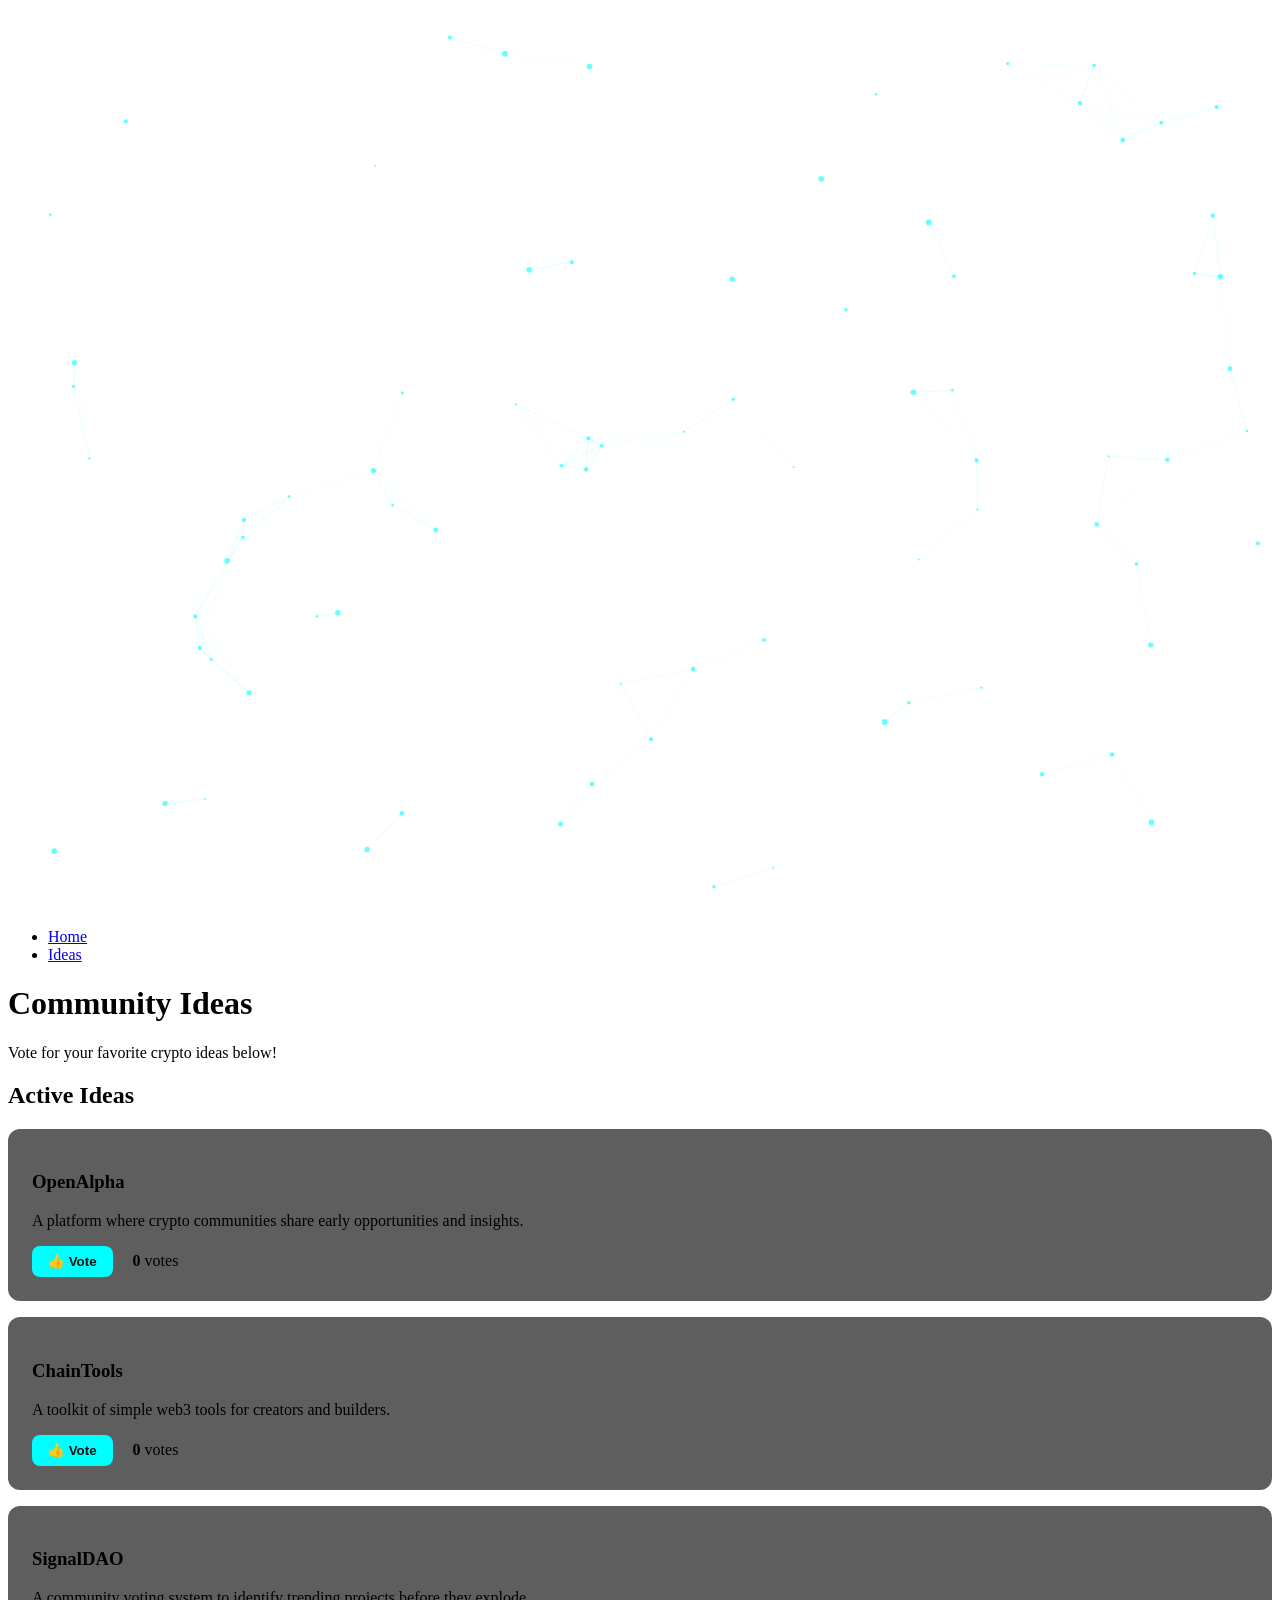
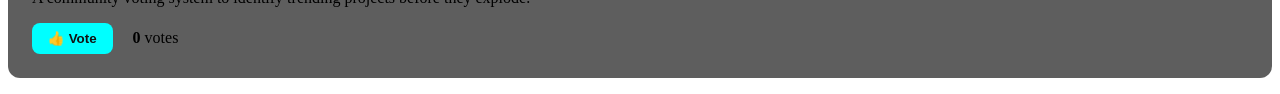
==== ideas.html @ b041acd5 "Add files via upload" ====
<!DOCTYPE html>
<html lang="en">
<head>
  <meta charset="UTF-8">
  <meta name="viewport" content="width=device-width, initial-scale=1.0">
  <title>GENESIS – Community Ideas</title>
  <link rel="stylesheet" href="style.css">
  <link href="https://fonts.googleapis.com/css2?family=Inter:wght@400;600;700&display=swap" rel="stylesheet">
</head>
<body>

  <!-- Partículas de fondo -->
  <canvas id="particle-canvas"></canvas>

  <!-- NAVIGATION -->
  <nav>
    <ul>
      <li><a href="index.html">Home</a></li>
      <li><a href="ideas.html">Ideas</a></li>
    </ul>
  </nav>

  <!-- HERO -->
  <header id="hero">
    <h1>Community Ideas</h1>
    <p class="subheadline">Vote for your favorite crypto ideas below!</p>
  </header>

  <!-- IDEAS LIST -->
  <section id="ideas" class="fade-in">
    <h2>Active Ideas</h2>

    <div class="idea" data-id="openalpha">
      <h3>OpenAlpha</h3>
      <p>A platform where crypto communities share early opportunities and insights.</p>
      <button class="vote-btn">👍 Vote</button>
      <span class="vote-count">0</span> votes
    </div>

    <div class="idea" data-id="chaintools">
      <h3>ChainTools</h3>
      <p>A toolkit of simple web3 tools for creators and builders.</p>
      <button class="vote-btn">👍 Vote</button>
      <span class="vote-count">0</span> votes
    </div>

    <div class="idea" data-id="signaldao">
      <h3>SignalDAO</h3>
      <p>A community voting system to identify trending projects before they explode.</p>
      <button class="vote-btn">👍 Vote</button>
      <span class="vote-count">0</span> votes
    </div>

  </section>

  <!-- Script de votos -->
  <script>
    const ideas = document.querySelectorAll('.idea');
    ideas.forEach(idea => {
      const id = idea.dataset.id;
      const countSpan = idea.querySelector('.vote-count');
      const stored = localStorage.getItem('votes_' + id) || 0;
      countSpan.textContent = stored;

      const btn = idea.querySelector('.vote-btn');
      btn.addEventListener('click', () => {
        let votes = parseInt(localStorage.getItem('votes_' + id) || 0);
        votes += 1;
        localStorage.setItem('votes_' + id, votes);
        countSpan.textContent = votes;
      });
    });
  </script>

  <!-- Fade-in -->
  <script>
    const faders = document.querySelectorAll('.fade-in');
    if ('IntersectionObserver' in window) {
      const appearOnScroll = new IntersectionObserver((entries, observer) => {
        entries.forEach(entry => {
          if(entry.isIntersecting) {
            entry.target.classList.add('appear');
            observer.unobserve(entry.target);
          }
        });
      }, { threshold: 0.1 });
      faders.forEach(fader => appearOnScroll.observe(fader));
    } else {
      faders.forEach(fader => faders.classList.add('appear'));
    }
  </script>

  <!-- Partículas de fondo -->
  <script>
    const canvas = document.getElementById('particle-canvas');
    const ctx = canvas.getContext('2d');

    let particles = [];
    const count = 80;

    function resizeCanvas() {
      canvas.width = window.innerWidth;
      canvas.height = window.innerHeight;
    }
    window.addEventListener('resize', resizeCanvas);
    resizeCanvas();

    for (let i=0; i<count; i++) {
      particles.push({
        x: Math.random()*canvas.width,
        y: Math.random()*canvas.height,
        r: Math.random()*2 + 1,
        dx: (Math.random()-0.5)*0.5,
        dy: (Math.random()-0.5)*0.5
      });
    }

    function animate() {
      ctx.clearRect(0,0,canvas.width,canvas.height);

      particles.forEach(p => {
        ctx.beginPath();
        ctx.arc(p.x,p.y,p.r,0,Math.PI*2);
        ctx.fillStyle = 'rgba(0,255,255,0.6)';
        ctx.fill();
      });

      for(let i=0; i<count; i++) {
        for(let j=i+1; j<count; j++) {
          const p1 = particles[i];
          const p2 = particles[j];
          const dist = Math.hypot(p1.x-p2.x, p1.y-p2.y);
          if(dist < 120) {
            ctx.strokeStyle = 'rgba(0,255,255,'+(0.2*(1-dist/120))+')';
            ctx.lineWidth = 1;
            ctx.beginPath();
            ctx.moveTo(p1.x,p1.y);
            ctx.lineTo(p2.x,p2.y);
            ctx.stroke();
          }
        }
      }

      particles.forEach(p=>{
        p.x += p.dx;
        p.y += p.dy;
        if(p.x<0||p.x>canvas.width) p.dx*=-1;
        if(p.y<0||p.y>canvas.height) p.dy*=-1;
      });

      requestAnimationFrame(animate);
    }

    animate();
  </script>

</body>
</html>
---- style.css ----
/* IDEAS PAGE */
.idea {
  background: rgba(26,26,26,0.7);
  padding: 1.5rem;
  margin: 1rem 0;
  border-radius: 12px;
  transition: transform 0.3s;
}
.idea:hover { transform: translateY(-5px); }

.vote-btn {
  padding: 0.5rem 1rem;
  margin-right: 1rem;
  background: #00ffff;
  color: #111;
  border: none;
  border-radius: 8px;
  font-weight: 700;
  cursor: pointer;
  transition: all 0.3s;
}
.vote-btn:hover { background: #00cccc; color: #fff; }
.vote-count { font-weight: 600; }
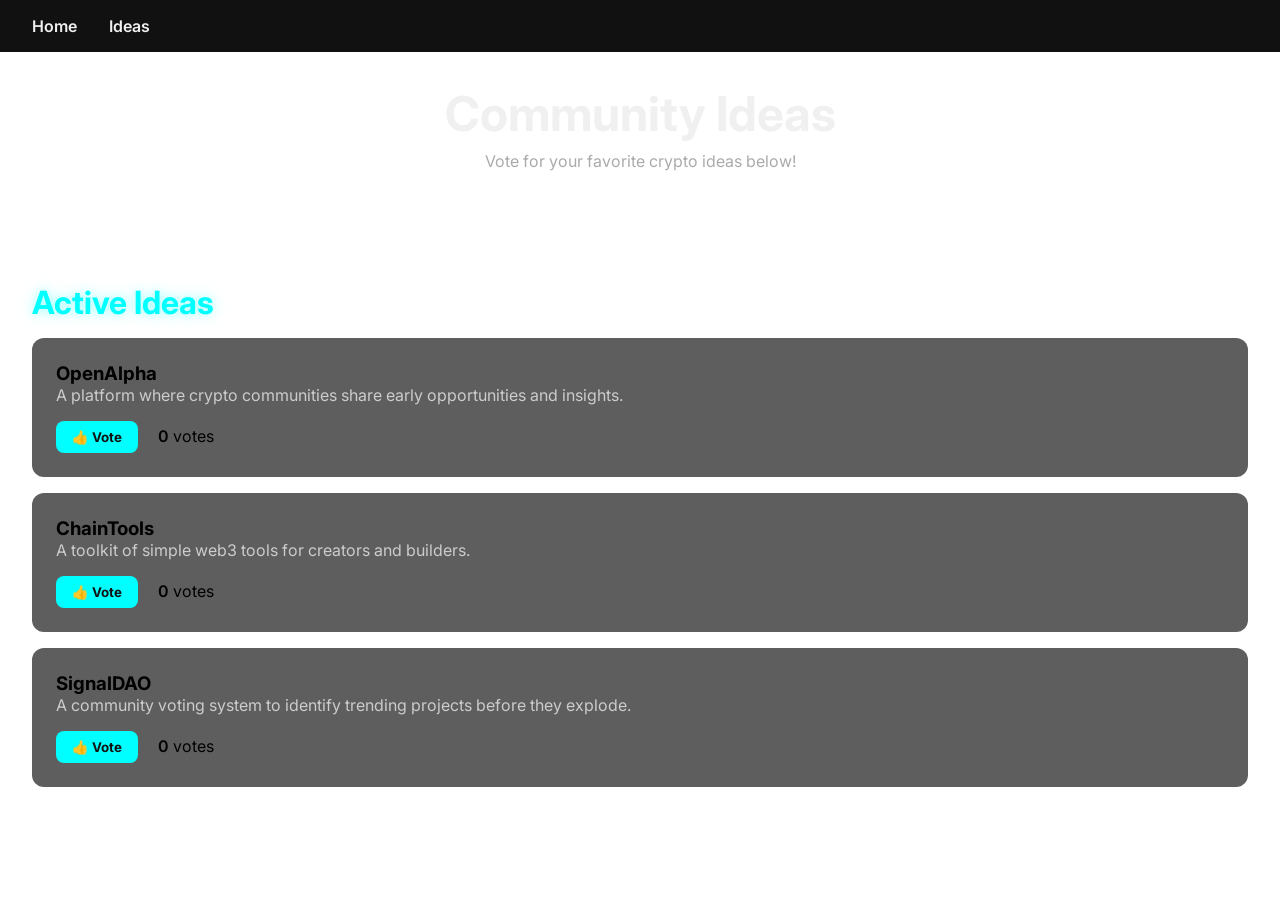
==== commit a9d67553: "Add files via upload" ====
--- a/ideas.html
+++ b/ideas.html
@@ -8,9 +8,6 @@
   <link href="https://fonts.googleapis.com/css2?family=Inter:wght@400;600;700&display=swap" rel="stylesheet">
 </head>
 <body>
-
-  <!-- Partículas de fondo -->
-  <canvas id="particle-canvas"></canvas>
 
   <!-- NAVIGATION -->
   <nav>
@@ -90,69 +87,5 @@
     }
   </script>
 
-  <!-- Partículas de fondo -->
-  <script>
-    const canvas = document.getElementById('particle-canvas');
-    const ctx = canvas.getContext('2d');
-
-    let particles = [];
-    const count = 80;
-
-    function resizeCanvas() {
-      canvas.width = window.innerWidth;
-      canvas.height = window.innerHeight;
-    }
-    window.addEventListener('resize', resizeCanvas);
-    resizeCanvas();
-
-    for (let i=0; i<count; i++) {
-      particles.push({
-        x: Math.random()*canvas.width,
-        y: Math.random()*canvas.height,
-        r: Math.random()*2 + 1,
-        dx: (Math.random()-0.5)*0.5,
-        dy: (Math.random()-0.5)*0.5
-      });
-    }
-
-    function animate() {
-      ctx.clearRect(0,0,canvas.width,canvas.height);
-
-      particles.forEach(p => {
-        ctx.beginPath();
-        ctx.arc(p.x,p.y,p.r,0,Math.PI*2);
-        ctx.fillStyle = 'rgba(0,255,255,0.6)';
-        ctx.fill();
-      });
-
-      for(let i=0; i<count; i++) {
-        for(let j=i+1; j<count; j++) {
-          const p1 = particles[i];
-          const p2 = particles[j];
-          const dist = Math.hypot(p1.x-p2.x, p1.y-p2.y);
-          if(dist < 120) {
-            ctx.strokeStyle = 'rgba(0,255,255,'+(0.2*(1-dist/120))+')';
-            ctx.lineWidth = 1;
-            ctx.beginPath();
-            ctx.moveTo(p1.x,p1.y);
-            ctx.lineTo(p2.x,p2.y);
-            ctx.stroke();
-          }
-        }
-      }
-
-      particles.forEach(p=>{
-        p.x += p.dx;
-        p.y += p.dy;
-        if(p.x<0||p.x>canvas.width) p.dx*=-1;
-        if(p.y<0||p.y>canvas.height) p.dy*=-1;
-      });
-
-      requestAnimationFrame(animate);
-    }
-
-    animate();
-  </script>
-
 </body>
 </html>
--- a/style.css
+++ b/style.css
@@ -1,4 +1,125 @@
-/* IDEAS PAGE */
+/* ------------------ RESET BÁSICO ------------------ */
+* {
+  margin: 0;
+  padding: 0;
+  box-sizing: border-box;
+  font-family: 'Inter', sans-serif;
+}
+
+/* ------------------ CANVAS DE PARTÍCULAS ------------------ */
+#particle-canvas {
+  position: fixed;
+  top: 0;
+  left: 0;
+  width: 100%;
+  height: 100%;
+  z-index: -1;
+  pointer-events: none;
+}
+
+/* ------------------ NAVIGATION ------------------ */
+nav {
+  background: #111;
+  padding: 1rem 2rem;
+  position: sticky;
+  top: 0;
+  z-index: 100;
+}
+nav ul {
+  display: flex;
+  list-style: none;
+  gap: 2rem;
+}
+nav ul li a {
+  color: #f0f0f0;
+  text-decoration: none;
+  font-weight: 600;
+  transition: color 0.3s;
+}
+nav ul li a:hover {
+  color: #00ffff;
+}
+
+/* ------------------ HERO ------------------ */
+#hero {
+  text-align: center;
+  padding: 2rem;
+  color: #f0f0f0;
+}
+#hero h1 {
+  font-size: 3rem;
+  margin-bottom: 0.5rem;
+}
+#hero .slogan {
+  font-weight: 600;
+  font-size: 1.5rem;
+  margin-bottom: 0.5rem;
+}
+#hero .subheadline {
+  font-size: 1rem;
+  color: #aaa;
+  margin-bottom: 1rem;
+}
+#hero .logo {
+  max-width: 150px;
+  margin-bottom: 1rem;
+}
+
+/* ------------------ SECCIONES ------------------ */
+section {
+  padding: 4rem 2rem;
+  opacity: 0;
+  transform: translateY(20px);
+  transition: all 1s ease-out;
+}
+section.appear {
+  opacity: 1;
+  transform: translateY(0);
+}
+section h2 {
+  font-size: 2rem;
+  margin-bottom: 1rem;
+  color: #00ffff;
+  text-shadow: 0 0 10px #00ffff50, 0 0 20px #00ffff30;
+}
+section p {
+  font-size: 1rem;
+  margin-bottom: 1rem;
+  color: #ccc;
+}
+
+/* ------------------ PROJECTS ------------------ */
+.project {
+  background: rgba(26,26,26,0.7);
+  padding: 1.5rem;
+  margin: 1rem 0;
+  border-radius: 12px;
+  transition: transform 0.3s;
+}
+.project:hover {
+  transform: translateY(-5px);
+}
+
+/* ------------------ BUTTONS ------------------ */
+.button {
+  display: inline-block;
+  padding: 0.8rem 2rem;
+  background: #00ffff;
+  color: #111;
+  text-decoration: none;
+  font-weight: 700;
+  border-radius: 8px;
+  transition: all 0.3s;
+}
+.button:hover {
+  background: #00cccc;
+  color: #fff;
+}
+.buttons a {
+  margin-right: 1rem;
+}
+
+/* ------------------ IDEAS PAGE ------------------ */
 .idea {
   background: rgba(26,26,26,0.7);
   padding: 1.5rem;
@@ -6,7 +127,9 @@
   border-radius: 12px;
   transition: transform 0.3s;
 }
-.idea:hover { transform: translateY(-5px); }
+.idea:hover {
+  transform: translateY(-5px);
+}
 
 .vote-btn {
   padding: 0.5rem 1rem;
@@ -19,5 +142,25 @@
   cursor: pointer;
   transition: all 0.3s;
 }
-.vote-btn:hover { background: #00cccc; color: #fff; }
-.vote-count { font-weight: 600; }+.vote-btn:hover {
+  background: #00cccc;
+  color: #fff;
+}
+
+.vote-count {
+  font-weight: 600;
+}
+
+/* ------------------ MEDIA QUERIES ------------------ */
+@media (max-width: 768px) {
+  nav ul {
+    flex-direction: column;
+    gap: 1rem;
+  }
+  #hero h1 {
+    font-size: 2.5rem;
+  }
+  #hero .slogan {
+    font-size: 1.2rem;
+  }
+}
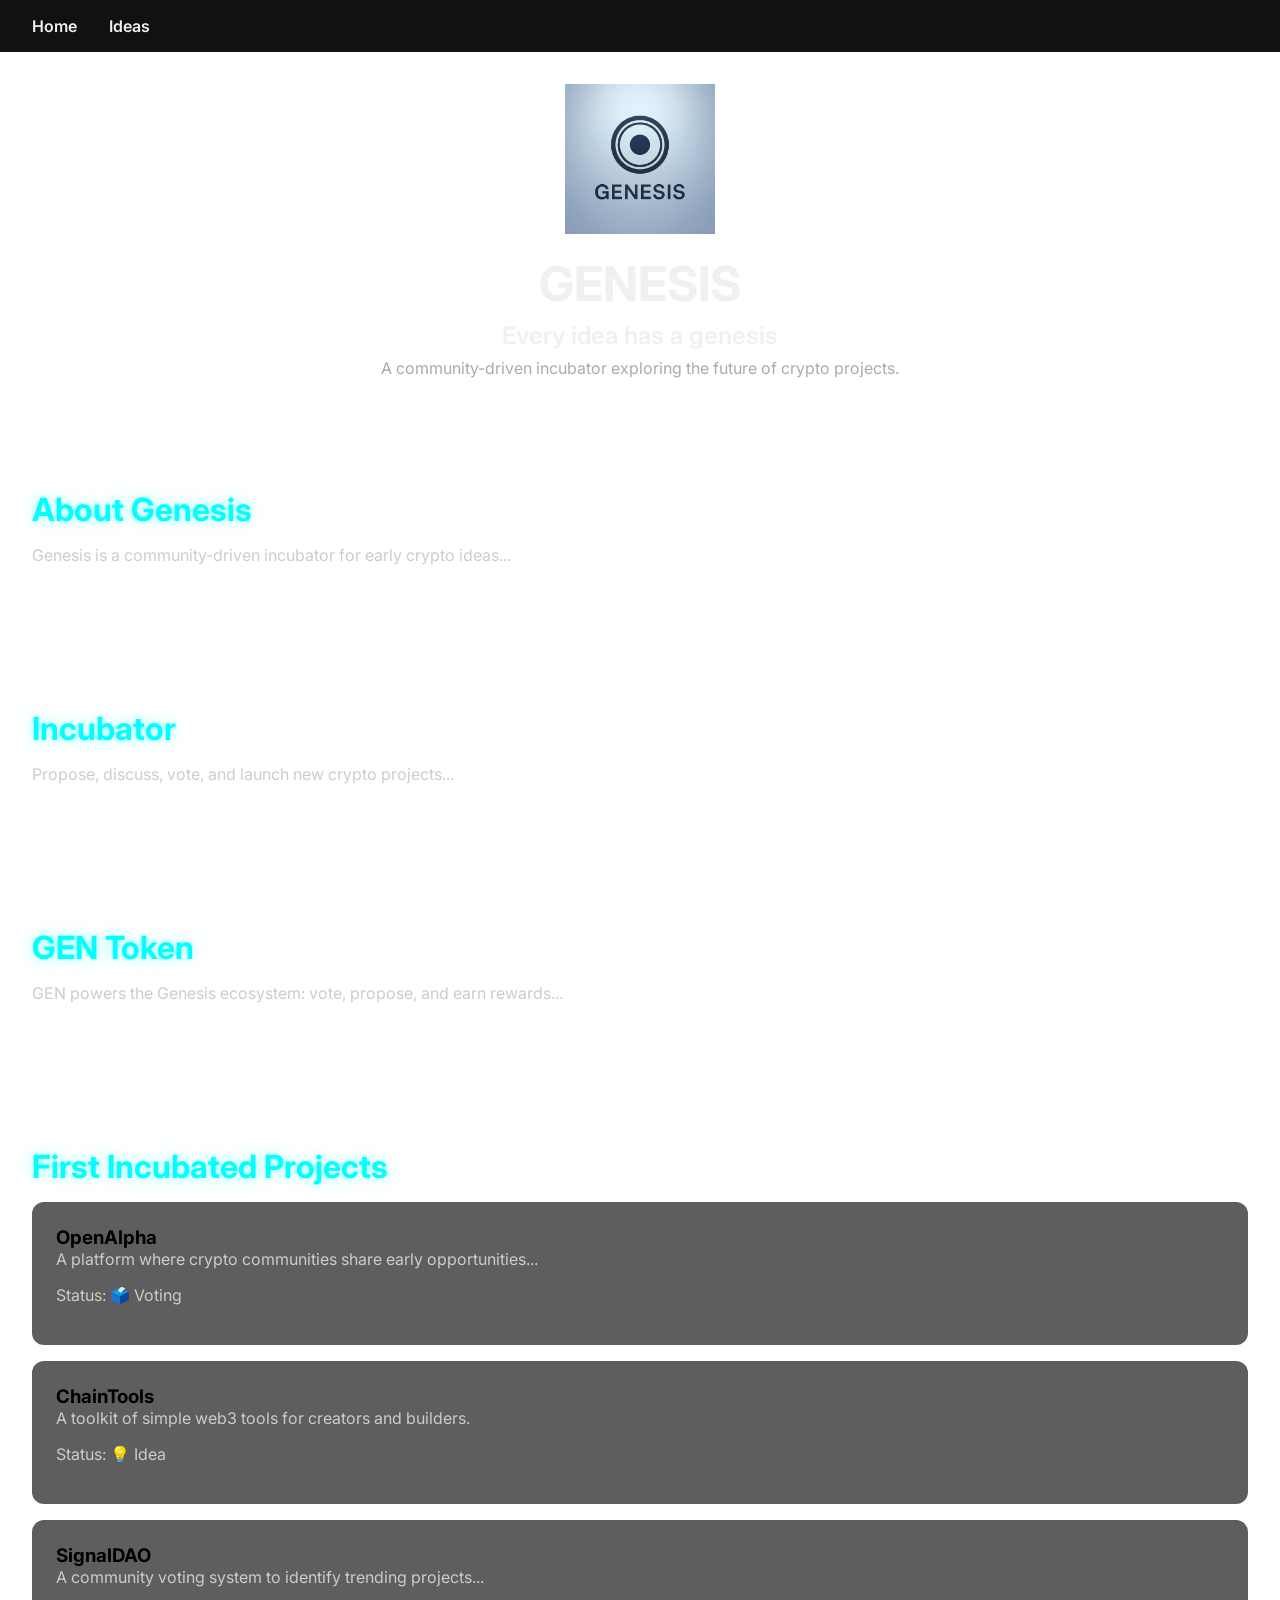
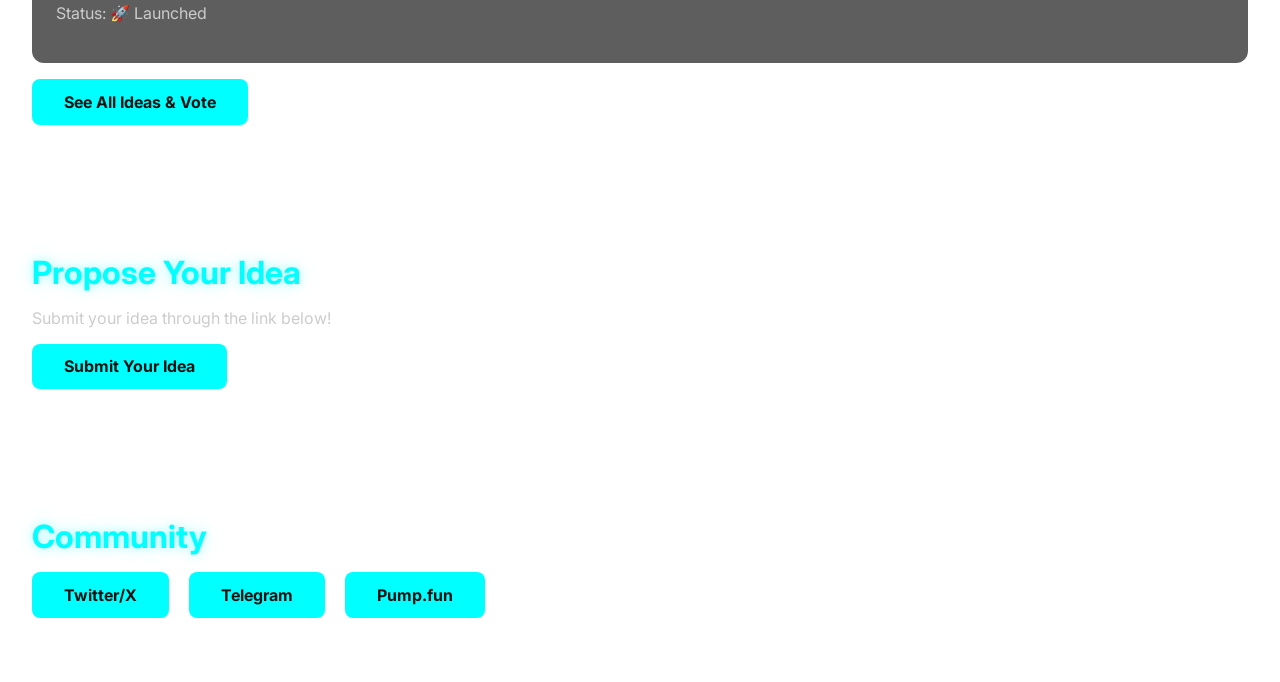
==== commit a9225101: "Add files via upload" ====
--- a/ideas.html
+++ b/ideas.html
@@ -3,7 +3,7 @@
 <head>
   <meta charset="UTF-8">
   <meta name="viewport" content="width=device-width, initial-scale=1.0">
-  <title>GENESIS – Community Ideas</title>
+  <title>GENESIS</title>
   <link rel="stylesheet" href="style.css">
   <link href="https://fonts.googleapis.com/css2?family=Inter:wght@400;600;700&display=swap" rel="stylesheet">
 </head>
@@ -19,57 +19,66 @@
 
   <!-- HERO -->
   <header id="hero">
-    <h1>Community Ideas</h1>
-    <p class="subheadline">Vote for your favorite crypto ideas below!</p>
+    <img src="images/genesis_logo.png" alt="GENESIS Logo" class="logo">
+    <h1>GENESIS</h1>
+    <p class="slogan">Every idea has a genesis</p>
+    <p class="subheadline">A community-driven incubator exploring the future of crypto projects.</p>
   </header>
 
-  <!-- IDEAS LIST -->
-  <section id="ideas" class="fade-in">
-    <h2>Active Ideas</h2>
+  <!-- SECCIONES -->
+  <section id="about" class="fade-in">
+    <h2>About Genesis</h2>
+    <p>Genesis is a community-driven incubator for early crypto ideas...</p>
+  </section>
 
-    <div class="idea" data-id="openalpha">
+  <section id="incubator" class="fade-in">
+    <h2>Incubator</h2>
+    <p>Propose, discuss, vote, and launch new crypto projects...</p>
+  </section>
+
+  <section id="token" class="fade-in">
+    <h2>GEN Token</h2>
+    <p>GEN powers the Genesis ecosystem: vote, propose, and earn rewards...</p>
+  </section>
+
+  <section id="projects" class="fade-in">
+    <h2>First Incubated Projects</h2>
+    <div class="project">
       <h3>OpenAlpha</h3>
-      <p>A platform where crypto communities share early opportunities and insights.</p>
-      <button class="vote-btn">👍 Vote</button>
-      <span class="vote-count">0</span> votes
+      <p>A platform where crypto communities share early opportunities...</p>
+      <p>Status: 🗳️ Voting</p>
     </div>
-
-    <div class="idea" data-id="chaintools">
+    <div class="project">
       <h3>ChainTools</h3>
       <p>A toolkit of simple web3 tools for creators and builders.</p>
-      <button class="vote-btn">👍 Vote</button>
-      <span class="vote-count">0</span> votes
+      <p>Status: 💡 Idea</p>
     </div>
-
-    <div class="idea" data-id="signaldao">
+    <div class="project">
       <h3>SignalDAO</h3>
-      <p>A community voting system to identify trending projects before they explode.</p>
-      <button class="vote-btn">👍 Vote</button>
-      <span class="vote-count">0</span> votes
+      <p>A community voting system to identify trending projects...</p>
+      <p>Status: 🚀 Launched</p>
     </div>
-
+    <a href="ideas.html" class="button">See All Ideas & Vote</a>
   </section>
 
-  <!-- Script de votos -->
-  <script>
-    const ideas = document.querySelectorAll('.idea');
-    ideas.forEach(idea => {
-      const id = idea.dataset.id;
-      const countSpan = idea.querySelector('.vote-count');
-      const stored = localStorage.getItem('votes_' + id) || 0;
-      countSpan.textContent = stored;
+  <section id="propose" class="fade-in">
+    <h2>Propose Your Idea</h2>
+    <p>Submit your idea through the link below!</p>
+    <div class="form-container">
+      <a href="https://docs.google.com/forms/d/e/1FAIpQLSd36ym_ZU7Zngx3K0SfoXg7rkZ2U3Bpo2gOgF9W4e9AmagcFA/viewform?usp=sf_link" target="_blank" class="button">Submit Your Idea</a>
+    </div>
+  </section>
 
-      const btn = idea.querySelector('.vote-btn');
-      btn.addEventListener('click', () => {
-        let votes = parseInt(localStorage.getItem('votes_' + id) || 0);
-        votes += 1;
-        localStorage.setItem('votes_' + id, votes);
-        countSpan.textContent = votes;
-      });
-    });
-  </script>
+  <section id="community" class="fade-in">
+    <h2>Community</h2>
+    <div class="buttons">
+      <a href="https://twitter.com/genesisdao" target="_blank" class="button">Twitter/X</a>
+      <a href="https://t.me/genesisdao" target="_blank" class="button">Telegram</a>
+      <a href="https://pump.fun" target="_blank" class="button">Pump.fun</a>
+    </div>
+  </section>
 
-  <!-- Fade-in -->
+  <!-- Fade-in script -->
   <script>
     const faders = document.querySelectorAll('.fade-in');
     if ('IntersectionObserver' in window) {
@@ -82,9 +91,7 @@
         });
       }, { threshold: 0.1 });
       faders.forEach(fader => appearOnScroll.observe(fader));
-    } else {
-      faders.forEach(fader => faders.classList.add('appear'));
-    }
+    } else { faders.forEach(fader => faders.classList.add('appear')); }
   </script>
 
 </body>
--- a/style.css
+++ b/style.css
@@ -1,166 +1,50 @@
-/* ------------------ RESET BÁSICO ------------------ */
-* {
-  margin: 0;
-  padding: 0;
-  box-sizing: border-box;
-  font-family: 'Inter', sans-serif;
-}
-
-/* ------------------ CANVAS DE PARTÍCULAS ------------------ */
-#particle-canvas {
-  position: fixed;
-  top: 0;
-  left: 0;
-  width: 100%;
-  height: 100%;
-  z-index: -1;
-  pointer-events: none;
-}
+/* ------------------ RESET ------------------ */
+* { margin:0; padding:0; box-sizing:border-box; font-family:'Inter',sans-serif; }
 
 /* ------------------ NAVIGATION ------------------ */
 nav {
-  background: #111;
-  padding: 1rem 2rem;
-  position: sticky;
-  top: 0;
-  z-index: 100;
+  background:#111;
+  padding:1rem 2rem;
+  position:sticky;
+  top:0;
+  z-index:100;
 }
-nav ul {
-  display: flex;
-  list-style: none;
-  gap: 2rem;
-}
-nav ul li a {
-  color: #f0f0f0;
-  text-decoration: none;
-  font-weight: 600;
-  transition: color 0.3s;
-}
-nav ul li a:hover {
-  color: #00ffff;
-}
+nav ul { display:flex; list-style:none; gap:2rem; }
+nav ul li a { color:#f0f0f0; text-decoration:none; font-weight:600; transition: color 0.3s; }
+nav ul li a:hover { color:#00ffff; }
 
 /* ------------------ HERO ------------------ */
-#hero {
-  text-align: center;
-  padding: 2rem;
-  color: #f0f0f0;
-}
-#hero h1 {
-  font-size: 3rem;
-  margin-bottom: 0.5rem;
-}
-#hero .slogan {
-  font-weight: 600;
-  font-size: 1.5rem;
-  margin-bottom: 0.5rem;
-}
-#hero .subheadline {
-  font-size: 1rem;
-  color: #aaa;
-  margin-bottom: 1rem;
-}
-#hero .logo {
-  max-width: 150px;
-  margin-bottom: 1rem;
-}
+#hero { text-align:center; padding:2rem; color:#f0f0f0; }
+#hero h1 { font-size:3rem; margin-bottom:0.5rem; }
+#hero .slogan { font-weight:600; font-size:1.5rem; margin-bottom:0.5rem; }
+#hero .subheadline { font-size:1rem; color:#aaa; margin-bottom:1rem; }
+#hero .logo { max-width:150px; margin-bottom:1rem; }
 
 /* ------------------ SECCIONES ------------------ */
-section {
-  padding: 4rem 2rem;
-  opacity: 0;
-  transform: translateY(20px);
-  transition: all 1s ease-out;
-}
-section.appear {
-  opacity: 1;
-  transform: translateY(0);
-}
-section h2 {
-  font-size: 2rem;
-  margin-bottom: 1rem;
-  color: #00ffff;
-  text-shadow: 0 0 10px #00ffff50, 0 0 20px #00ffff30;
-}
-section p {
-  font-size: 1rem;
-  margin-bottom: 1rem;
-  color: #ccc;
-}
+section { padding:4rem 2rem; opacity:0; transform:translateY(20px); transition:all 1s ease-out; }
+section.appear { opacity:1; transform:translateY(0); }
+section h2 { font-size:2rem; margin-bottom:1rem; color:#00ffff; text-shadow:0 0 10px #00ffff50,0 0 20px #00ffff30; }
+section p { font-size:1rem; margin-bottom:1rem; color:#ccc; }
 
 /* ------------------ PROJECTS ------------------ */
-.project {
-  background: rgba(26,26,26,0.7);
-  padding: 1.5rem;
-  margin: 1rem 0;
-  border-radius: 12px;
-  transition: transform 0.3s;
-}
-.project:hover {
-  transform: translateY(-5px);
-}
+.project { background:rgba(26,26,26,0.7); padding:1.5rem; margin:1rem 0; border-radius:12px; transition: transform 0.3s; }
+.project:hover { transform: translateY(-5px); }
 
 /* ------------------ BUTTONS ------------------ */
-.button {
-  display: inline-block;
-  padding: 0.8rem 2rem;
-  background: #00ffff;
-  color: #111;
-  text-decoration: none;
-  font-weight: 700;
-  border-radius: 8px;
-  transition: all 0.3s;
-}
-.button:hover {
-  background: #00cccc;
-  color: #fff;
-}
-.buttons a {
-  margin-right: 1rem;
-}
+.button { display:inline-block; padding:0.8rem 2rem; background:#00ffff; color:#111; text-decoration:none; font-weight:700; border-radius:8px; transition: all 0.3s; }
+.button:hover { background:#00cccc; color:#fff; }
+.buttons a { margin-right:1rem; }
 
 /* ------------------ IDEAS PAGE ------------------ */
-.idea {
-  background: rgba(26,26,26,0.7);
-  padding: 1.5rem;
-  margin: 1rem 0;
-  border-radius: 12px;
-  transition: transform 0.3s;
-}
-.idea:hover {
-  transform: translateY(-5px);
-}
-
-.vote-btn {
-  padding: 0.5rem 1rem;
-  margin-right: 1rem;
-  background: #00ffff;
-  color: #111;
-  border: none;
-  border-radius: 8px;
-  font-weight: 700;
-  cursor: pointer;
-  transition: all 0.3s;
-}
-.vote-btn:hover {
-  background: #00cccc;
-  color: #fff;
-}
-
-.vote-count {
-  font-weight: 600;
-}
+.idea { background:rgba(26,26,26,0.7); padding:1.5rem; margin:1rem 0; border-radius:12px; transition: transform 0.3s; }
+.idea:hover { transform:translateY(-5px); }
+.vote-btn { padding:0.5rem 1rem; margin-right:1rem; background:#00ffff; color:#111; border:none; border-radius:8px; font-weight:700; cursor:pointer; transition:all 0.3s; }
+.vote-btn:hover { background:#00cccc; color:#fff; }
+.vote-count { font-weight:600; }
 
 /* ------------------ MEDIA QUERIES ------------------ */
-@media (max-width: 768px) {
-  nav ul {
-    flex-direction: column;
-    gap: 1rem;
-  }
-  #hero h1 {
-    font-size: 2.5rem;
-  }
-  #hero .slogan {
-    font-size: 1.2rem;
-  }
+@media (max-width:768px) {
+  nav ul { flex-direction:column; gap:1rem; }
+  #hero h1 { font-size:2.5rem; }
+  #hero .slogan { font-size:1.2rem; }
 }
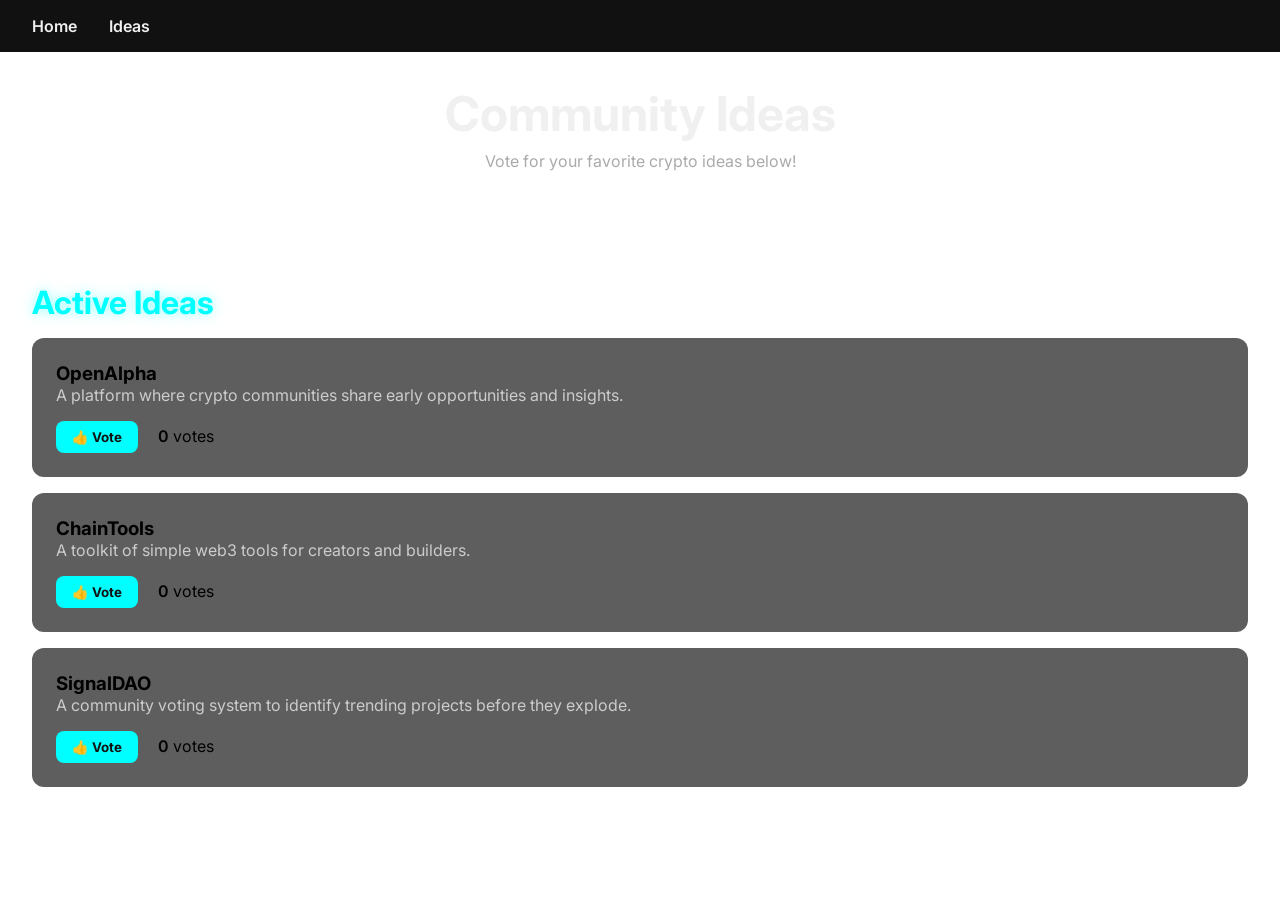
==== commit 07609153: "Add files via upload" ====
--- a/ideas.html
+++ b/ideas.html
@@ -3,7 +3,7 @@
 <head>
   <meta charset="UTF-8">
   <meta name="viewport" content="width=device-width, initial-scale=1.0">
-  <title>GENESIS</title>
+  <title>GENESIS – Community Ideas</title>
   <link rel="stylesheet" href="style.css">
   <link href="https://fonts.googleapis.com/css2?family=Inter:wght@400;600;700&display=swap" rel="stylesheet">
 </head>
@@ -19,66 +19,57 @@
 
   <!-- HERO -->
   <header id="hero">
-    <img src="images/genesis_logo.png" alt="GENESIS Logo" class="logo">
-    <h1>GENESIS</h1>
-    <p class="slogan">Every idea has a genesis</p>
-    <p class="subheadline">A community-driven incubator exploring the future of crypto projects.</p>
+    <h1>Community Ideas</h1>
+    <p class="subheadline">Vote for your favorite crypto ideas below!</p>
   </header>
 
-  <!-- SECCIONES -->
-  <section id="about" class="fade-in">
-    <h2>About Genesis</h2>
-    <p>Genesis is a community-driven incubator for early crypto ideas...</p>
+  <!-- IDEAS LIST -->
+  <section id="ideas" class="fade-in">
+    <h2>Active Ideas</h2>
+
+    <div class="idea" data-id="openalpha">
+      <h3>OpenAlpha</h3>
+      <p>A platform where crypto communities share early opportunities and insights.</p>
+      <button class="vote-btn">👍 Vote</button>
+      <span class="vote-count">0</span> votes
+    </div>
+
+    <div class="idea" data-id="chaintools">
+      <h3>ChainTools</h3>
+      <p>A toolkit of simple web3 tools for creators and builders.</p>
+      <button class="vote-btn">👍 Vote</button>
+      <span class="vote-count">0</span> votes
+    </div>
+
+    <div class="idea" data-id="signaldao">
+      <h3>SignalDAO</h3>
+      <p>A community voting system to identify trending projects before they explode.</p>
+      <button class="vote-btn">👍 Vote</button>
+      <span class="vote-count">0</span> votes
+    </div>
+
   </section>
 
-  <section id="incubator" class="fade-in">
-    <h2>Incubator</h2>
-    <p>Propose, discuss, vote, and launch new crypto projects...</p>
-  </section>
+  <!-- Script de votos -->
+  <script>
+    const ideas = document.querySelectorAll('.idea');
+    ideas.forEach(idea => {
+      const id = idea.dataset.id;
+      const countSpan = idea.querySelector('.vote-count');
+      const stored = localStorage.getItem('votes_' + id) || 0;
+      countSpan.textContent = stored;
 
-  <section id="token" class="fade-in">
-    <h2>GEN Token</h2>
-    <p>GEN powers the Genesis ecosystem: vote, propose, and earn rewards...</p>
-  </section>
+      const btn = idea.querySelector('.vote-btn');
+      btn.addEventListener('click', () => {
+        let votes = parseInt(localStorage.getItem('votes_' + id) || 0);
+        votes += 1;
+        localStorage.setItem('votes_' + id, votes);
+        countSpan.textContent = votes;
+      });
+    });
+  </script>
 
-  <section id="projects" class="fade-in">
-    <h2>First Incubated Projects</h2>
-    <div class="project">
-      <h3>OpenAlpha</h3>
-      <p>A platform where crypto communities share early opportunities...</p>
-      <p>Status: 🗳️ Voting</p>
-    </div>
-    <div class="project">
-      <h3>ChainTools</h3>
-      <p>A toolkit of simple web3 tools for creators and builders.</p>
-      <p>Status: 💡 Idea</p>
-    </div>
-    <div class="project">
-      <h3>SignalDAO</h3>
-      <p>A community voting system to identify trending projects...</p>
-      <p>Status: 🚀 Launched</p>
-    </div>
-    <a href="ideas.html" class="button">See All Ideas & Vote</a>
-  </section>
-
-  <section id="propose" class="fade-in">
-    <h2>Propose Your Idea</h2>
-    <p>Submit your idea through the link below!</p>
-    <div class="form-container">
-      <a href="https://docs.google.com/forms/d/e/1FAIpQLSd36ym_ZU7Zngx3K0SfoXg7rkZ2U3Bpo2gOgF9W4e9AmagcFA/viewform?usp=sf_link" target="_blank" class="button">Submit Your Idea</a>
-    </div>
-  </section>
-
-  <section id="community" class="fade-in">
-    <h2>Community</h2>
-    <div class="buttons">
-      <a href="https://twitter.com/genesisdao" target="_blank" class="button">Twitter/X</a>
-      <a href="https://t.me/genesisdao" target="_blank" class="button">Telegram</a>
-      <a href="https://pump.fun" target="_blank" class="button">Pump.fun</a>
-    </div>
-  </section>
-
-  <!-- Fade-in script -->
+  <!-- Fade-in -->
   <script>
     const faders = document.querySelectorAll('.fade-in');
     if ('IntersectionObserver' in window) {
